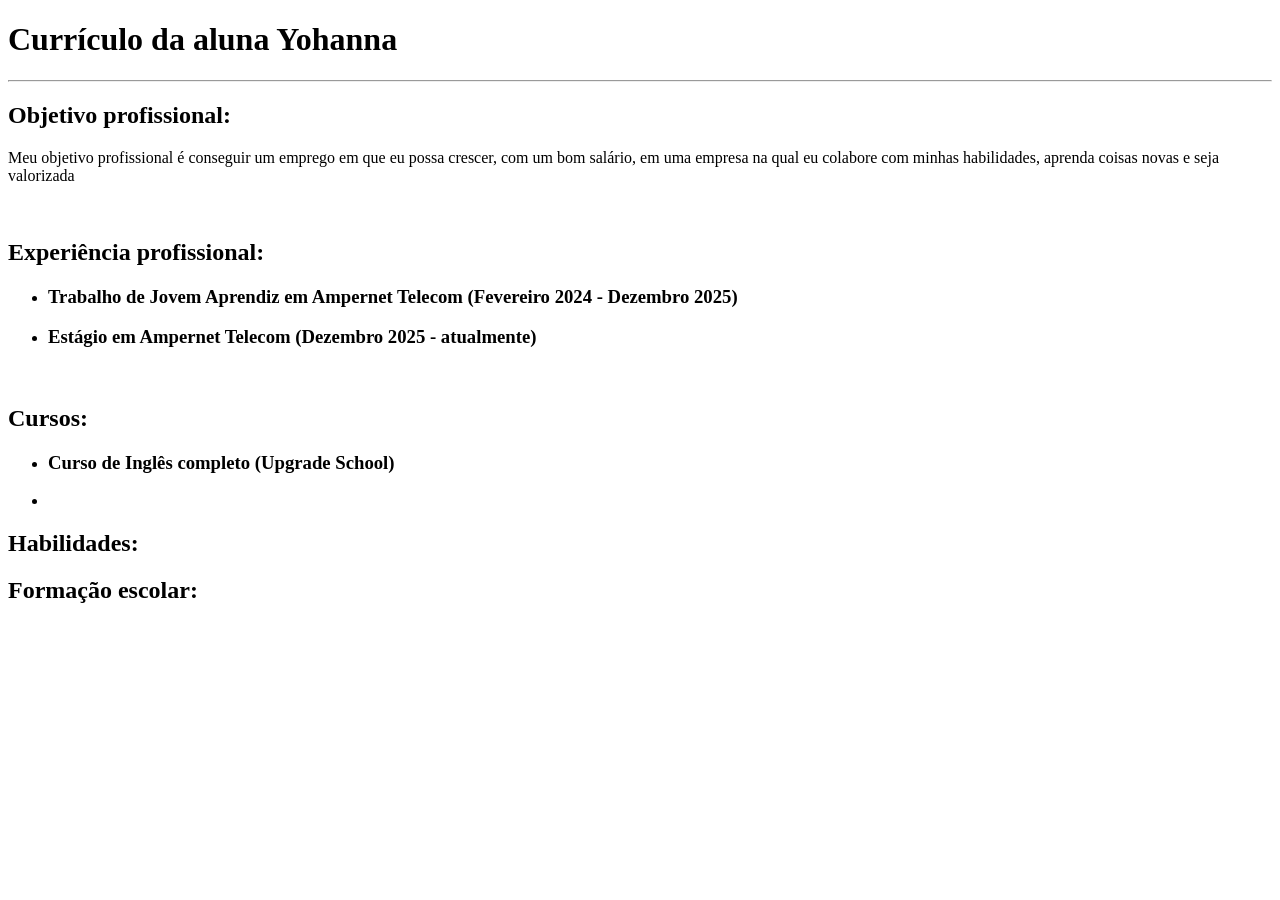
==== mim.html @ 0bcd85c5 "Continuação aula - criação de currículo" ====
<!DOCTYPE html>
<html lang="pt-br">
<head>
    <meta charset="UTF-8">
    <meta name="viewport" content="width=device-width, initial-scale=1.0">
    <link rel="stylesheet" href="stylemim.css">
    <title>Currículo Yohanna</title>
</head>
<body>
    
    <h1>Currículo da aluna Yohanna</h1>

    <hr>

    <h2>Objetivo profissional:</h2>
    <p>Meu objetivo profissional é conseguir um emprego em que eu possa crescer, com um bom salário, em uma 
       empresa na qual eu colabore com minhas habilidades, aprenda coisas novas e seja valorizada </p>

    <br>

    <h2>Experiência profissional:</h2>
        <ul>
            <li>
                <h3>Trabalho de Jovem Aprendiz em Ampernet Telecom (Fevereiro 2024 - Dezembro 2025)</h3>
            </li>
            <li>
                <h3>Estágio em Ampernet Telecom (Dezembro 2025 - atualmente)</h3>
            </li>
        </ul>
    
    <br>

    <h2>Cursos:</h2>
        <ul>
            <li>
                <h3>Curso de Inglês completo (Upgrade School)</h3>
            </li>
            <li>
                <h3></h3>
            </li>
        </ul>

    <h2>Habilidades:</h2>
    <p></p>

    <h2>Formação escolar:</h2>
    <p></p>

    

</body>
</html>
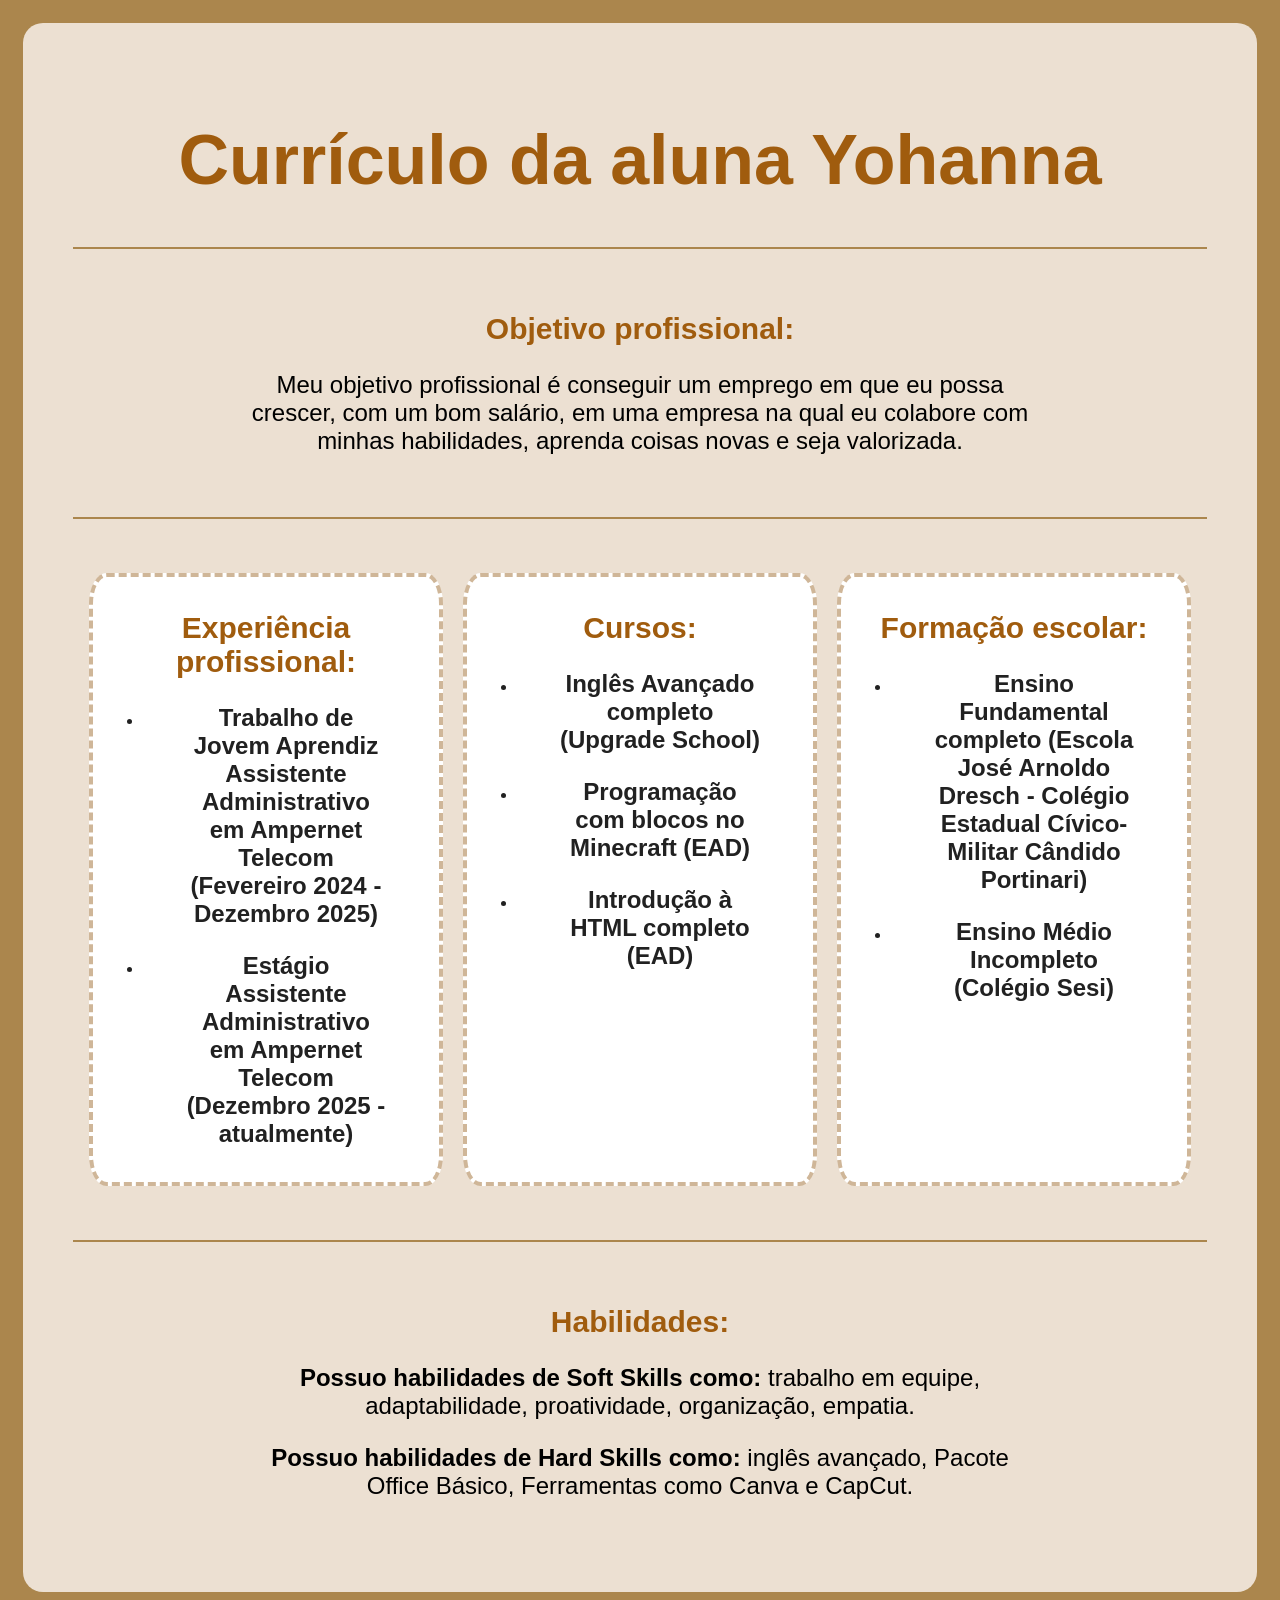
==== commit 8ed7cb35: "Currículo em HTML" ====
--- a/mim.html
+++ b/mim.html
@@ -8,45 +8,86 @@
 </head>
 <body>
     
-    <h1>Currículo da aluna Yohanna</h1>
+    <div>
+        <h1>Currículo da aluna Yohanna</h1>
 
-    <hr>
+        <hr>
+        <br>
 
-    <h2>Objetivo profissional:</h2>
-    <p>Meu objetivo profissional é conseguir um emprego em que eu possa crescer, com um bom salário, em uma 
-       empresa na qual eu colabore com minhas habilidades, aprenda coisas novas e seja valorizada </p>
+        <h2>Objetivo profissional:</h2>
+        <p>Meu objetivo profissional é conseguir um emprego em que eu possa crescer, com um bom salário, em uma 
+        empresa na qual eu colabore com minhas habilidades, aprenda coisas novas e seja valorizada.</p>
 
-    <br>
+        <br>
+        <hr>
+        <br>
+        
 
-    <h2>Experiência profissional:</h2>
-        <ul>
-            <li>
-                <h3>Trabalho de Jovem Aprendiz em Ampernet Telecom (Fevereiro 2024 - Dezembro 2025)</h3>
-            </li>
-            <li>
-                <h3>Estágio em Ampernet Telecom (Dezembro 2025 - atualmente)</h3>
-            </li>
-        </ul>
-    
-    <br>
+        <div class="container">
+            <div class="card">
 
-    <h2>Cursos:</h2>
-        <ul>
-            <li>
-                <h3>Curso de Inglês completo (Upgrade School)</h3>
-            </li>
-            <li>
-                <h3></h3>
-            </li>
-        </ul>
+                <h2>Experiência profissional:</h2>
 
-    <h2>Habilidades:</h2>
-    <p></p>
+                    <ul>
+                        <li>
+                            <h3>Trabalho de Jovem Aprendiz Assistente Administrativo em Ampernet Telecom (Fevereiro 2024 - Dezembro 2025)</h3>
+                        </li>
+                        <li>
+                            <h3>Estágio Assistente Administrativo em Ampernet Telecom (Dezembro 2025 - atualmente)</h3>
+                        </li>
+                    </ul>
 
-    <h2>Formação escolar:</h2>
-    <p></p>
+            </div>
+            <br>
 
-    
+
+            <div class="card">
+
+                <h2>Cursos:</h2>
+                    <ul>
+                        <li>
+                            <h3>Inglês Avançado completo (Upgrade School)</h3>
+                        </li>
+                        <li>
+                            <h3>Programação com blocos no Minecraft (EAD)</h3>
+                        </li>
+                        <li>
+                            <h3>Introdução à HTML completo (EAD)</h3>
+                        </li>
+                    </ul>
+
+                </div>
+            <br>
+
+
+            <div class="card">
+
+                <h2>Formação escolar:</h2>
+                <ul>
+                        <li>
+                            <h3>Ensino Fundamental completo (Escola José Arnoldo Dresch - Colégio Estadual Cívico-Militar Cândido Portinari)</h3>
+                        </li>
+                        <li>
+                            <h3>Ensino Médio Incompleto (Colégio Sesi)</h3>
+                        </li>
+                    </ul>
+
+            </div>
+
+        </div>
+        <br>
+        <hr>
+        <br>
+
+
+        <h2>Habilidades:</h2>
+        <p><b>Possuo habilidades de Soft Skills como:</b> trabalho em equipe, adaptabilidade, proatividade, organização, empatia.</p>
+        <p><b>Possuo habilidades de Hard Skills como:</b> inglês avançado, Pacote Office Básico, Ferramentas como Canva e CapCut.</p>
+
+        <br>
+
+        
+    </div>
 
 </body>
 </html>
--- a/stylemim.css
+++ b/stylemim.css
@@ -0,0 +1,73 @@
+body {
+
+    background-color: rgb(171, 134, 77);
+    padding: 15px;
+    text-align: center;
+    
+}
+
+div {
+
+    padding: 50px;
+    background-color: rgb(236, 224, 210);
+    border-radius: 20px;
+
+}
+
+.container {
+
+    display: grid;
+    grid-template-columns: repeat(3, 1fr);
+    margin: 15px;
+    padding: 1px;
+    display: flex;
+    justify-content: center;
+    gap: 10px;
+    
+}
+
+.card {
+
+    width: 100%;
+    justify-content: center;
+    background-color: rgb(255, 255, 255);
+    color: rgb(33, 33, 33);
+    padding: 10px;
+    border-radius: 5%;
+    border-style: dashed;
+    border-width: 4px;
+    border-color: rgb(207, 182, 152);
+
+}
+
+h1 {
+
+    color: rgb(160, 92, 14);
+    font-family: 'Gill Sans', 'Gill Sans MT', Calibri, 'Trebuchet MS', sans-serif;
+    font-size: 70px;
+
+}
+
+h2 {
+
+    color: rgb(160, 92, 14);
+    font-family: 'Lucida Sans', 'Lucida Sans Regular', 'Lucida Grande', 'Lucida Sans Unicode', Geneva, Verdana, sans-serif;
+    font-size: 30px;
+
+}
+
+h3, p {
+
+    font-size: x-large;
+    font-family: Arial, Helvetica, sans-serif;
+    margin-left: 15%;
+    margin-right: 15%;
+
+}
+
+
+hr {
+    border: 0;
+    border-top: 2px solid rgb(171, 134, 77);
+    margin: 20px 0;
+}
